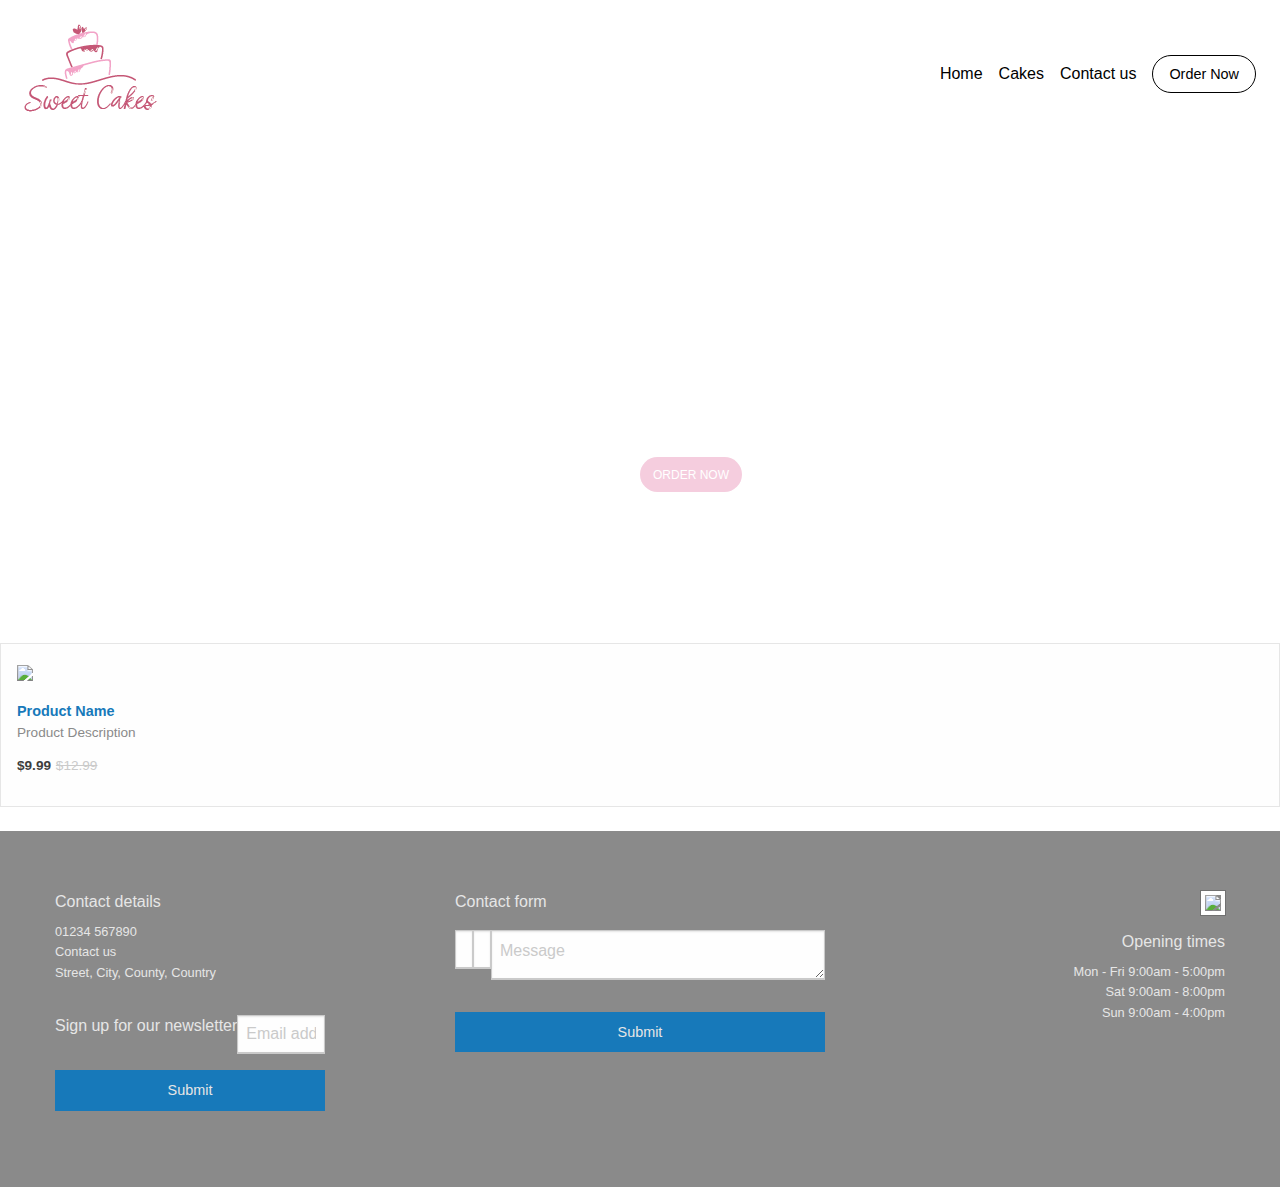
==== index.html @ cd393186 "New footer" ====
<!doctype html>
<html class="no-js" lang="en">
  <head>
    <meta charset="utf-8" />
    <meta http-equiv="x-ua-compatible" content="ie=edge">
    <meta name="viewport" content="width=device-width, initial-scale=1.0">
    <title>Sweet Cakes</title>
   <link rel="stylesheet" href="assets/css/foundation.css"> 
    
  </head>
  <nav class="top-bar topbar-responsive">
    <div class="top-bar-title">
    <img class="topbar-responsive-logo" alt="" src="logo.png">
    </div>
    <div id="topbar-responsive" class="topbar-responsive-links">
      <div class="top-bar-right">
        <ul class="menu simple vertical medium-horizontal">
          <li><a href="index.html">Home</a></li>
          <li><a href="cakes.html">Cakes</a></li>
          <li><a href="contact.html">Contact us</a></li>
          <li>
            <button type="button" class="button hollow topbar-responsive-button">Order Now</button>
          </li>
        </ul>
      </div>
    </div>
  </nav>
  
  <body>
  <div class="marketing-site-hero">
  <div class="marketing-site-hero-content">
    <h1>Sweet Cakes</h1>
    <p class="subheader-hero">Our Bakery</p>
    <p class="subheader-hero">The love,passion,and dedication can be tasted in every bite. We are here to serve you,wheather it be, for a quick afternoon snack or a special occasion cakes.</p>
    <a href="ordernow.html" class="round button">Order Now</a>
  </div>
</div>
<div class="product-card">
  <div class="product-card-thumbnail">
    <a href="cakes.html"><img src="https://placehold.it/180x180"/></a>
  </div>
  <h2 class="product-card-title"><a href="#">Product Name</a></h2>
  <span class="product-card-desc">Product Description</span>
  <span class="product-card-price">$9.99</span><span class="product-card-sale">$12.99</span>
  <div class="product-card-colors">
  	
 </div>
</div>

</body>

<div class="three-column-footer-contact-form-container">
  <footer class="three-column-footer-contact-form" data-equalizer data-equalize-by-row="true">
    <div class="footer-left" data-equalizer-watch>
      <div class="baseline">
        <div class="contact-details">
          <h6>Contact details</h6>
          <p><i class="fa fa-phone fa-lg" aria-hidden="true"></i> 01234 567890</p>
          <p><a href="#"><i class="fa fa-envelope-o" aria-hidden="true"></i> Contact us</a></p>
          <p><i class="fa fa-map-marker fa-lg" aria-hidden="true"></i> Street, City, County, Country</p>
        </div>
        <div class="newsletter">
          <div class="input-group">
            <h6>Sign up for our newsletter</h6>
            <input class="input-group-field" type="email" placeholder="Email address">
          </div>
          <a class="button expanded" href="#">Submit</a>
        </div>
      </div>
     </div>
    <div class="footer-center" data-equalizer-watch>
      <div class="baseline">
        <div class="newsletter">
          <h6>Contact form</h6>
          <div class="input-group">
            <input class="input-group-field" type="text" placeholder="Name">
            <input class="input-group-field" type="email" placeholder="Email address">
            <textarea placeholder="Message"></textarea>
          </div>
          <a class="button expanded" href="#">Submit</a>
        </div>
      </div>
    </div>
    <div class="footer-right" data-equalizer-watch>
      <div class="baseline">
        <img class="thumbnail" src="https://placehold.it/100">
        <h6>Opening times</h6>
        <p>Mon - Fri 9:00am - 5:00pm</p>
        <p>Sat 9:00am - 8:00pm</p>
        <p>Sun 9:00am - 4:00pm</p>
        <div class="social">
          <i class="fa fa-facebook-square fa-2x" aria-hidden="true"></i>
          <i class="fa fa-twitter-square fa-2x" aria-hidden="true"></i>
          <i class="fa fa-google-plus-square fa-2x" aria-hidden="true"></i>
          <i class="fa fa-linkedin-square fa-2x" aria-hidden="true"></i>
        </div>
      </div>
    </div>
  </footer>
</div>






</div>
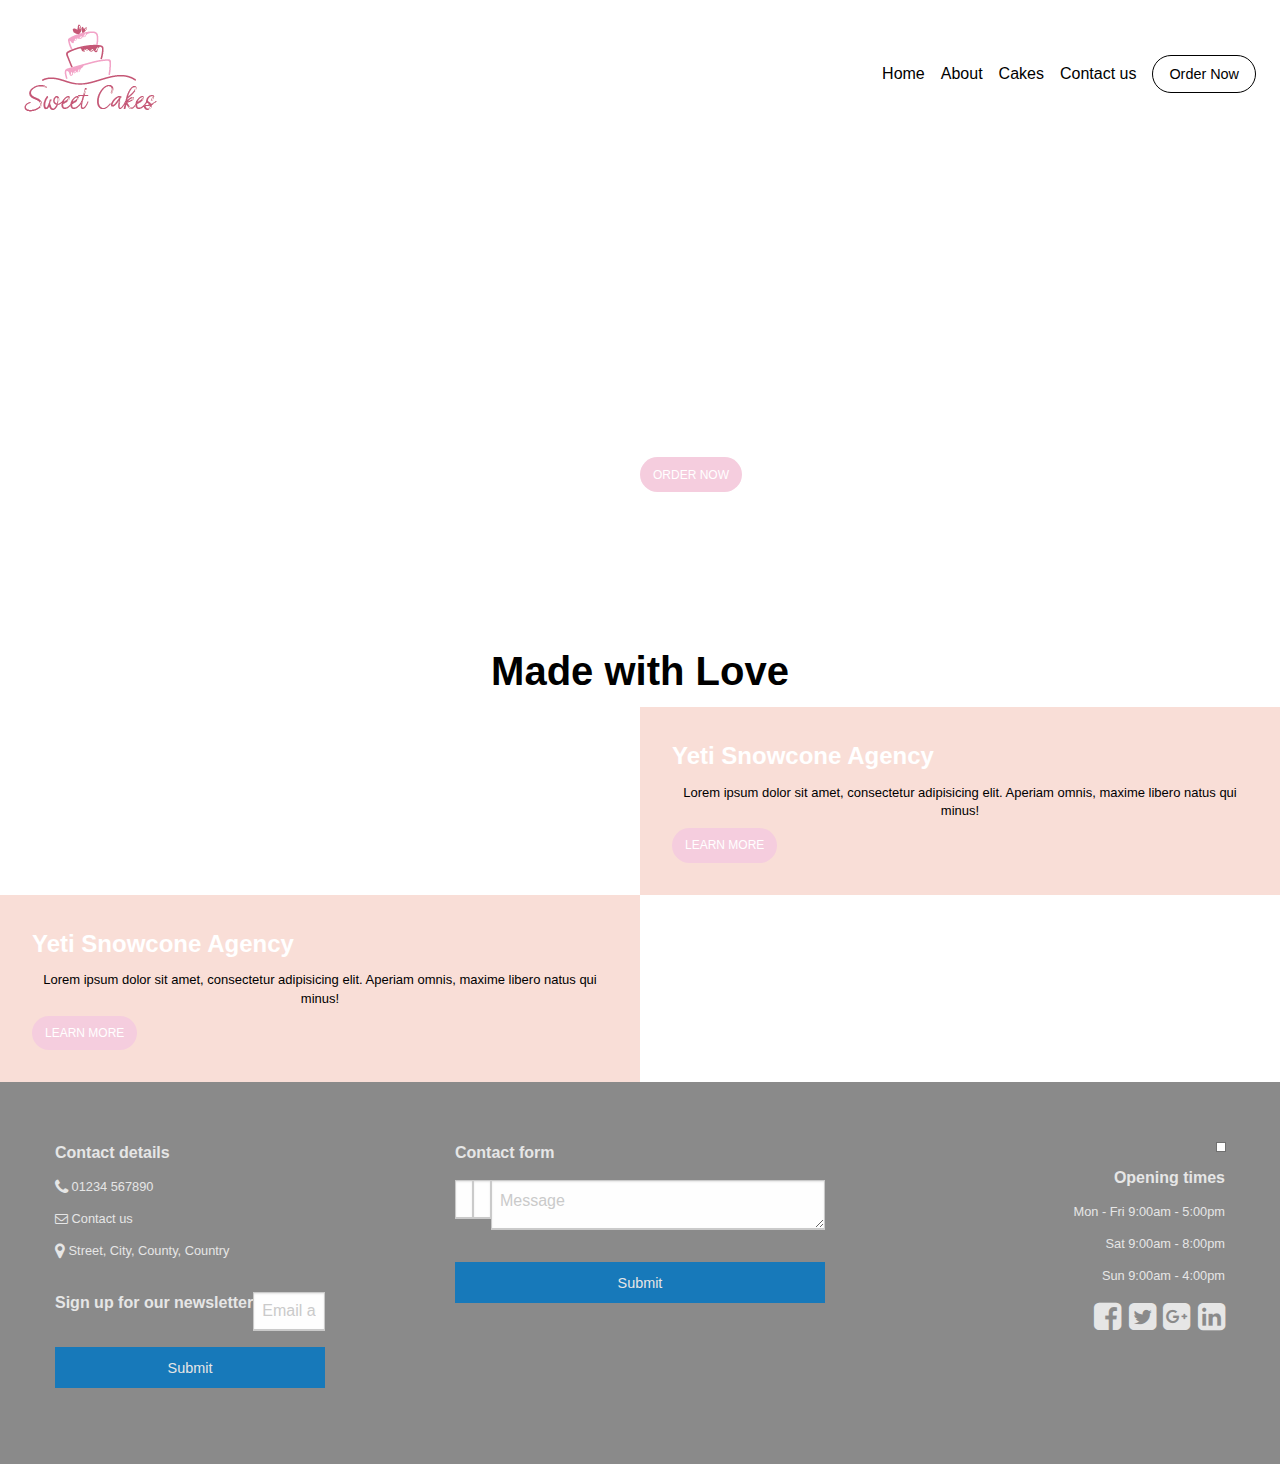
==== commit 985580e2: "Homepage , about" ====
--- a/index.html
+++ b/index.html
@@ -7,6 +7,8 @@
     <meta name="viewport" content="width=device-width, initial-scale=1.0">
     <title>Sweet Cakes</title>
    <link rel="stylesheet" href="assets/css/foundation.css"> 
+   <link href="https://cdnjs.cloudflare.com/ajax/libs/font-awesome/4.7.0/css/font-awesome.css" rel="stylesheet">
+
     
   </head>
   <nav class="top-bar topbar-responsive">
@@ -16,7 +18,8 @@
     <div id="topbar-responsive" class="topbar-responsive-links">
       <div class="top-bar-right">
         <ul class="menu simple vertical medium-horizontal">
-          <li><a href="index.html">Home</a></li>
+          <li><a href="index.html"class="active">Home</a></li>
+          <li><a href="about.html">About</a></li>
           <li><a href="cakes.html">Cakes</a></li>
           <li><a href="contact.html">Contact us</a></li>
           <li>
@@ -36,18 +39,27 @@
     <a href="ordernow.html" class="round button">Order Now</a>
   </div>
 </div>
-<div class="product-card">
-  <div class="product-card-thumbnail">
-    <a href="cakes.html"><img src="https://placehold.it/180x180"/></a>
+<div class="breaktext">
+  <h2>Made with Love</h2>
+</div>
+<div class="marketing-site-content-section">
+  <div class="marketing-site-content-section-img">
+    <img src="https://images.pexels.com/photos/1405494/pexels-photo-1405494.jpeg?auto=compress&cs=tinysrgb&dpr=2&w=500" alt=""/> 
   </div>
-  <h2 class="product-card-title"><a href="#">Product Name</a></h2>
-  <span class="product-card-desc">Product Description</span>
-  <span class="product-card-price">$9.99</span><span class="product-card-sale">$12.99</span>
-  <div class="product-card-colors">
-  	
- </div>
+  <div class="marketing-site-content-section-block">
+    <h3 class="marketing-site-content-section-block-header">Yeti Snowcone Agency</h3>
+    <p class="marketing-site-content-section-block-subheader subheader">Lorem ipsum dolor sit amet, consectetur adipisicing elit. Aperiam omnis, maxime libero natus qui minus!</p>
+    <a href="cakes.html" class="round button small">learn more</a>
+  </div>
+  <div class="marketing-site-content-section-block small-order-2 medium-order-1">
+    <h3 class="marketing-site-content-section-block-header">Yeti Snowcone Agency</h3>
+    <p class="marketing-site-content-section-block-subheader subheader">Lorem ipsum dolor sit amet, consectetur adipisicing elit. Aperiam omnis, maxime libero natus qui minus!</p>
+    <a href="cakes.html" class="round button small">learn more</a>
+  </div>
+  <div class="marketing-site-content-section-img small-order-1 medium-order-2">
+    <img src="https://images.pexels.com/photos/3829793/pexels-photo-3829793.png?auto=compress&cs=tinysrgb&dpr=2&h=750&w=1260" alt="" />
+  </div>
 </div>
-
 </body>
 
 <div class="three-column-footer-contact-form-container">
@@ -84,7 +96,7 @@
     </div>
     <div class="footer-right" data-equalizer-watch>
       <div class="baseline">
-        <img class="thumbnail" src="https://placehold.it/100">
+        <img class="thumbnail" src="https://placehold.it/100" alt="">
         <h6>Opening times</h6>
         <p>Mon - Fri 9:00am - 5:00pm</p>
         <p>Sat 9:00am - 8:00pm</p>
@@ -97,23 +109,5 @@
         </div>
       </div>
     </div>
-  </footer>
-</div>
-
-
-
-
-
-
-</div>
-
-
-
-
-
-
-
-
-
-
-
+	</footer>
+	 </html>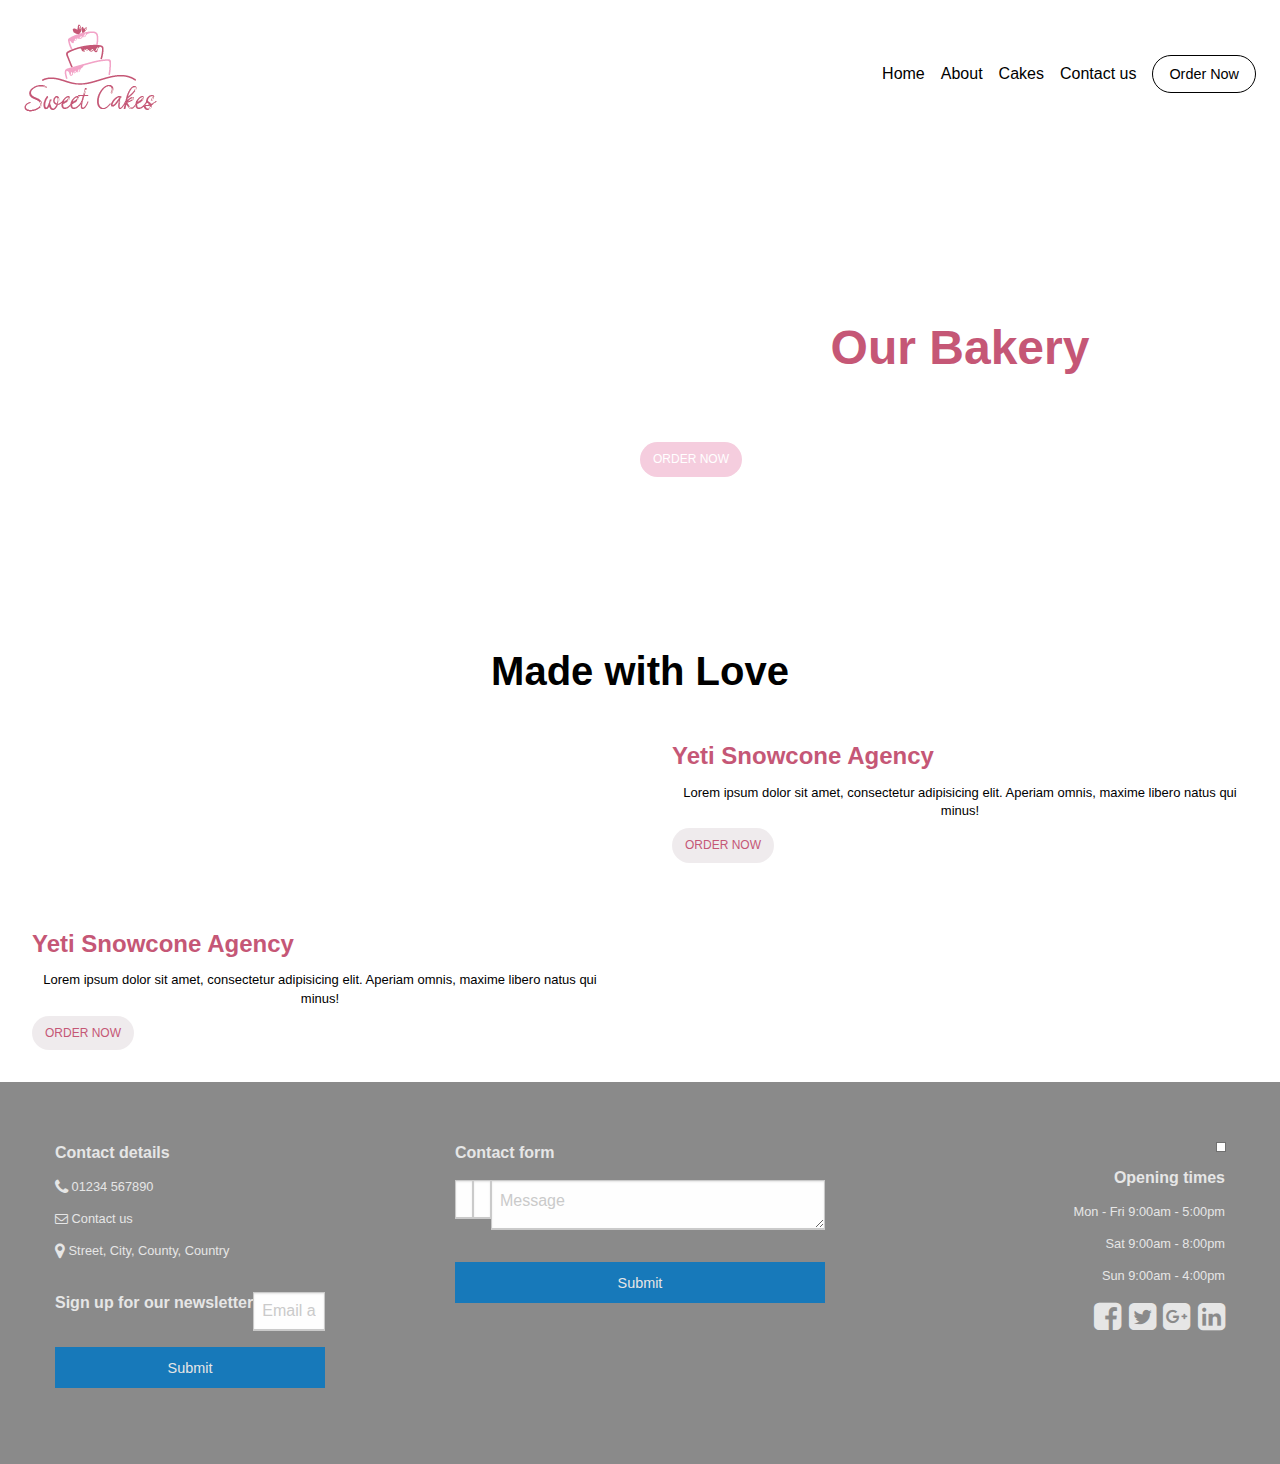
==== commit 7cd3b22e: "background color/ text color" ====
--- a/index.html
+++ b/index.html
@@ -33,9 +33,10 @@
   <body>
   <div class="marketing-site-hero">
   <div class="marketing-site-hero-content">
-    <h1>Sweet Cakes</h1>
-    <p class="subheader-hero">Our Bakery</p>
-    <p class="subheader-hero">The love,passion,and dedication can be tasted in every bite. We are here to serve you,wheather it be, for a quick afternoon snack or a special occasion cakes.</p>
+    <h1>Our Bakery</h1>
+
+    <p class="subheader-hero">The love,passion,and dedication can be tasted in every bite.
+       We are here to serve you,wheather it be, for a quick afternoon snack or a special occasion cakes.</p>
     <a href="ordernow.html" class="round button">Order Now</a>
   </div>
 </div>
@@ -49,12 +50,12 @@
   <div class="marketing-site-content-section-block">
     <h3 class="marketing-site-content-section-block-header">Yeti Snowcone Agency</h3>
     <p class="marketing-site-content-section-block-subheader subheader">Lorem ipsum dolor sit amet, consectetur adipisicing elit. Aperiam omnis, maxime libero natus qui minus!</p>
-    <a href="cakes.html" class="round button small">learn more</a>
+    <a href="cakes.html" class="round button small">Order Now</a>
   </div>
   <div class="marketing-site-content-section-block small-order-2 medium-order-1">
     <h3 class="marketing-site-content-section-block-header">Yeti Snowcone Agency</h3>
     <p class="marketing-site-content-section-block-subheader subheader">Lorem ipsum dolor sit amet, consectetur adipisicing elit. Aperiam omnis, maxime libero natus qui minus!</p>
-    <a href="cakes.html" class="round button small">learn more</a>
+    <a href="cakes.html" class="round button small">Order Now</a>
   </div>
   <div class="marketing-site-content-section-img small-order-1 medium-order-2">
     <img src="https://images.pexels.com/photos/3829793/pexels-photo-3829793.png?auto=compress&cs=tinysrgb&dpr=2&h=750&w=1260" alt="" />
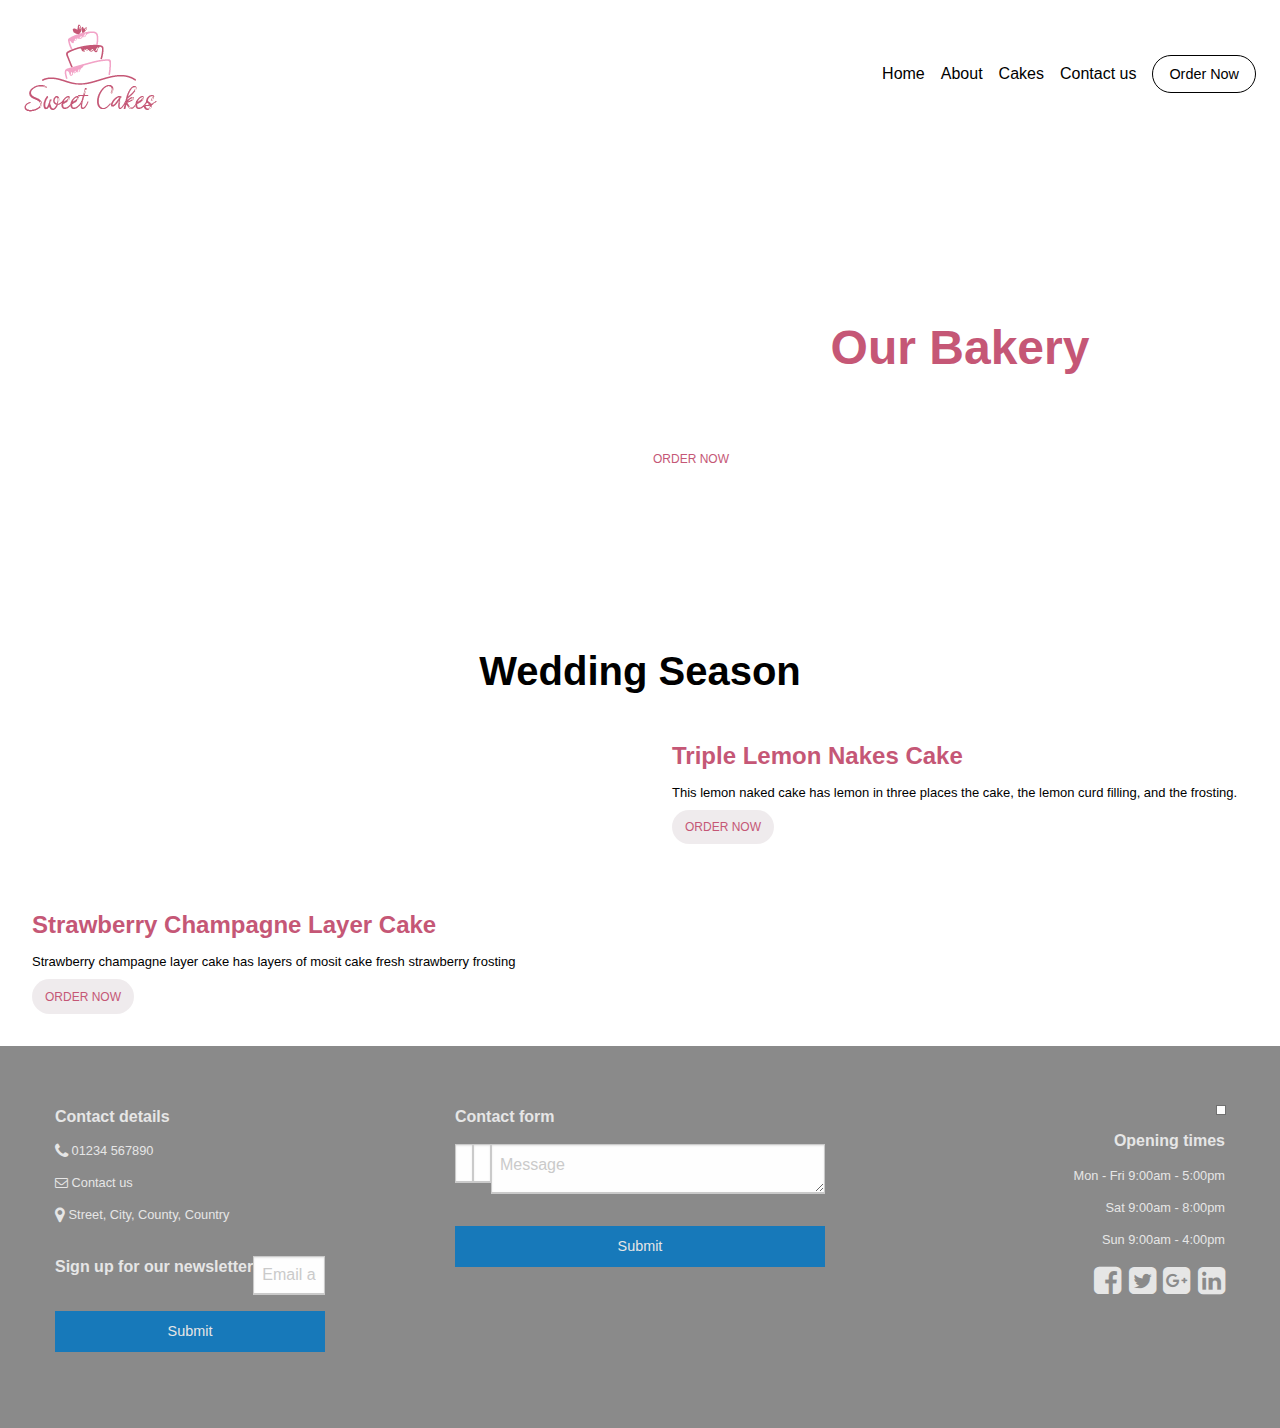
==== commit ef3af905: "new images/new text/about text" ====
--- a/index.html
+++ b/index.html
@@ -41,20 +41,20 @@
   </div>
 </div>
 <div class="breaktext">
-  <h2>Made with Love</h2>
+  <h2>Wedding Season</h2>
 </div>
 <div class="marketing-site-content-section">
   <div class="marketing-site-content-section-img">
-    <img src="https://images.pexels.com/photos/1405494/pexels-photo-1405494.jpeg?auto=compress&cs=tinysrgb&dpr=2&w=500" alt=""/> 
+    <img src="https://images.pexels.com/photos/1070850/pexels-photo-1070850.jpeg?auto=compress&cs=tinysrgb&dpr=2&w=500" alt=""/> 
   </div>
   <div class="marketing-site-content-section-block">
-    <h3 class="marketing-site-content-section-block-header">Yeti Snowcone Agency</h3>
-    <p class="marketing-site-content-section-block-subheader subheader">Lorem ipsum dolor sit amet, consectetur adipisicing elit. Aperiam omnis, maxime libero natus qui minus!</p>
+    <h3 class="marketing-site-content-section-block-header">Triple Lemon Nakes Cake</h3>
+    <p class="marketing-site-content-section-block-subheader subheader">This lemon naked cake has lemon in three places the cake, the lemon curd filling, and the frosting.</p>
     <a href="cakes.html" class="round button small">Order Now</a>
   </div>
   <div class="marketing-site-content-section-block small-order-2 medium-order-1">
-    <h3 class="marketing-site-content-section-block-header">Yeti Snowcone Agency</h3>
-    <p class="marketing-site-content-section-block-subheader subheader">Lorem ipsum dolor sit amet, consectetur adipisicing elit. Aperiam omnis, maxime libero natus qui minus!</p>
+    <h3 class="marketing-site-content-section-block-header">Strawberry Champagne Layer Cake</h3>
+    <p class="marketing-site-content-section-block-subheader subheader">Strawberry champagne layer cake has layers of mosit cake fresh strawberry frosting</p>
     <a href="cakes.html" class="round button small">Order Now</a>
   </div>
   <div class="marketing-site-content-section-img small-order-1 medium-order-2">
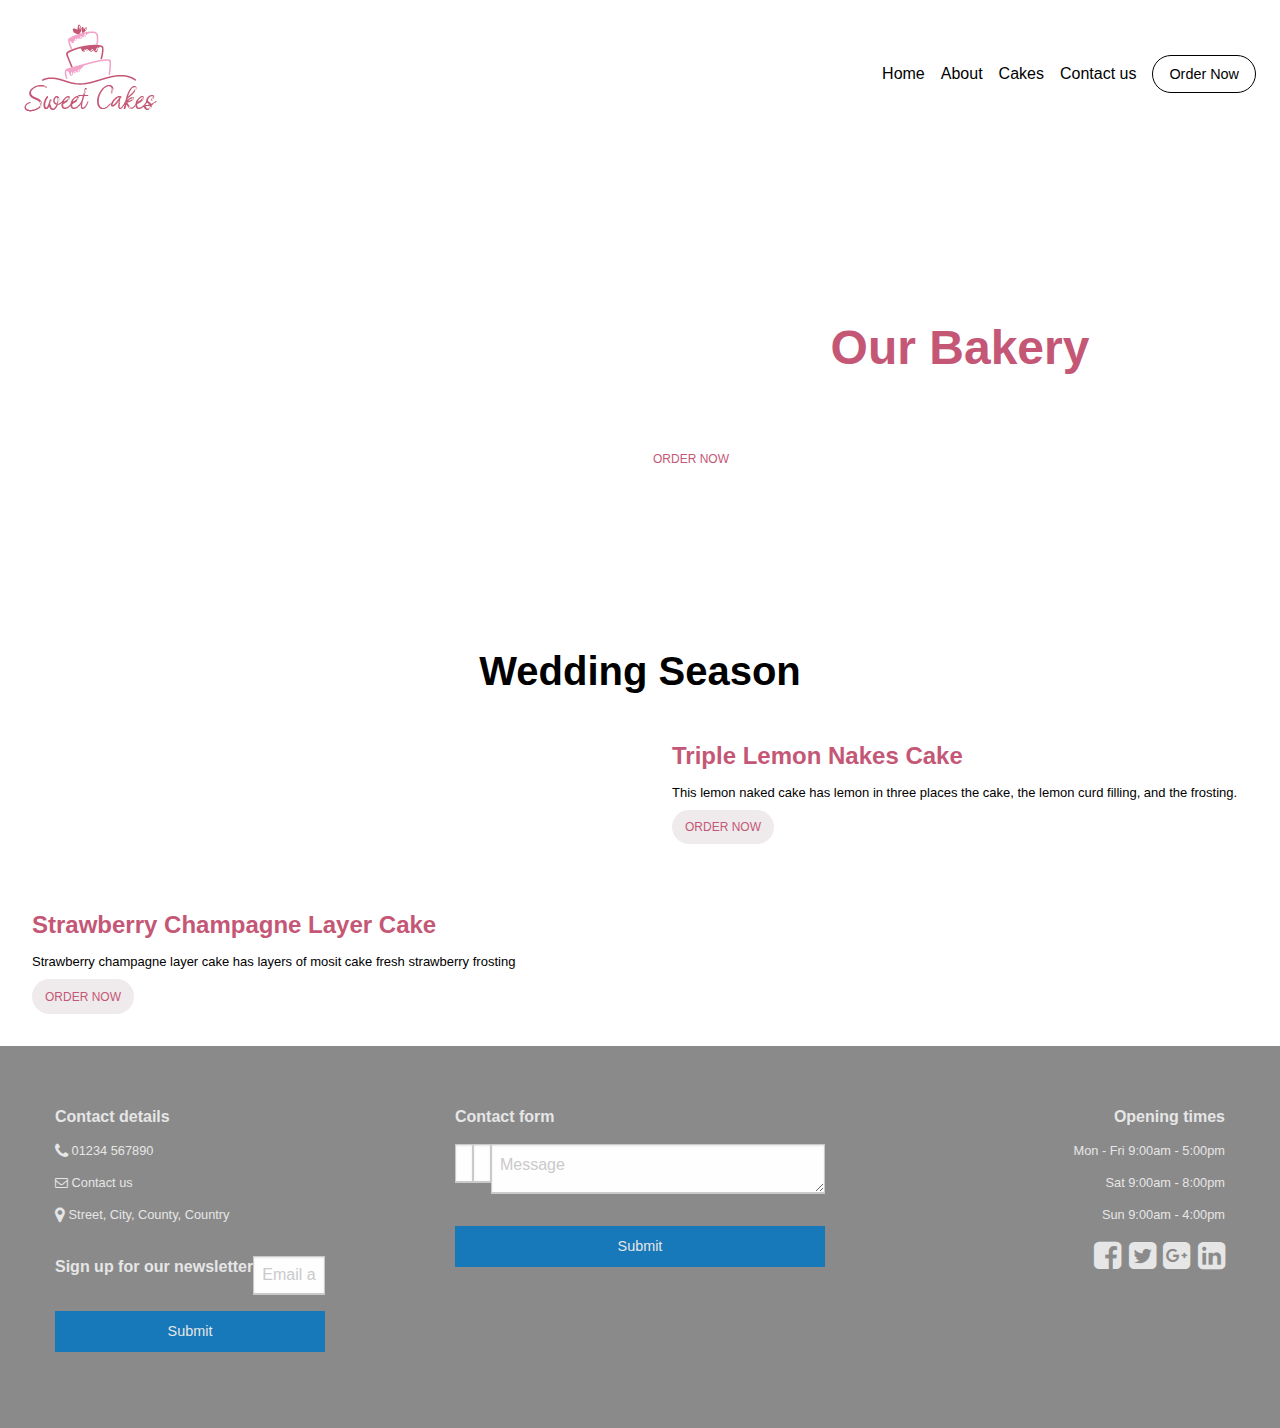
==== commit 93c5551e: "took out image from footer" ====
--- a/index.html
+++ b/index.html
@@ -97,7 +97,7 @@
     </div>
     <div class="footer-right" data-equalizer-watch>
       <div class="baseline">
-        <img class="thumbnail" src="https://placehold.it/100" alt="">
+     
         <h6>Opening times</h6>
         <p>Mon - Fri 9:00am - 5:00pm</p>
         <p>Sat 9:00am - 8:00pm</p>
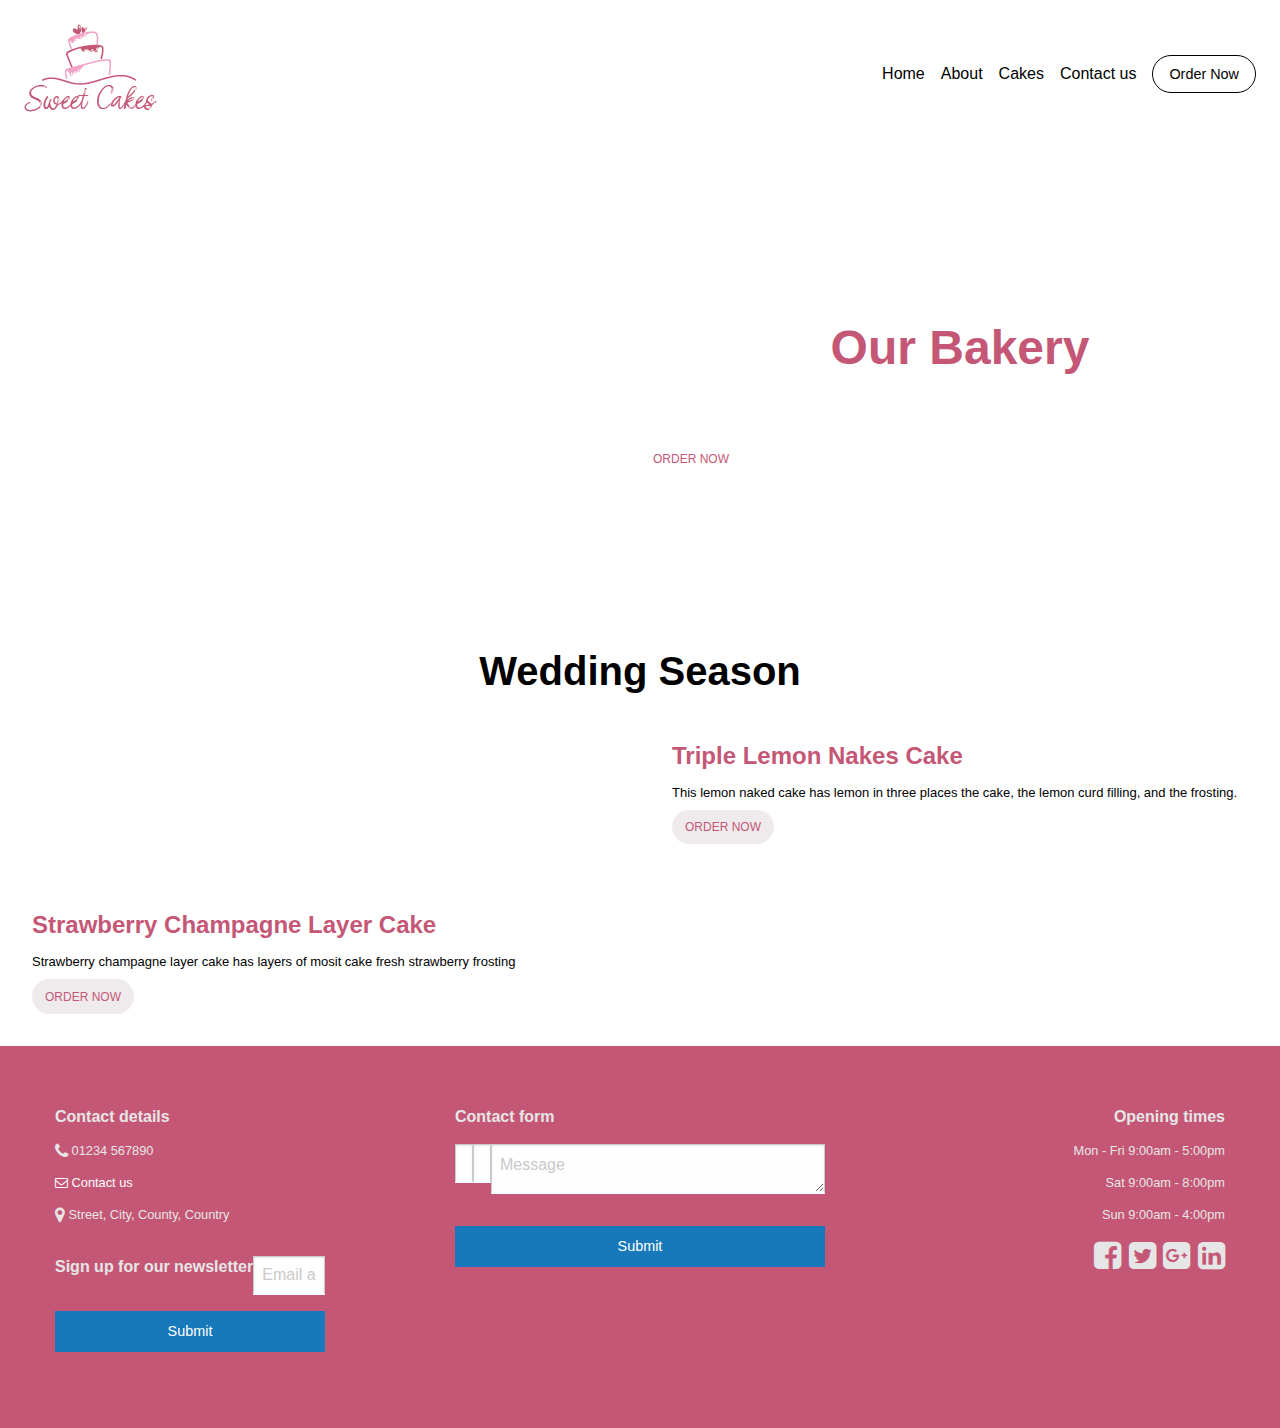
==== commit 2ebc024e: "Changes" ====
--- a/index.html
+++ b/index.html
@@ -23,7 +23,7 @@
           <li><a href="cakes.html">Cakes</a></li>
           <li><a href="contact.html">Contact us</a></li>
           <li>
-            <button type="button" class="button hollow topbar-responsive-button">Order Now</button>
+            <button href="ordernow.html" class="button hollow topbar-responsive-button">Order Now</button>
           </li>
         </ul>
       </div>
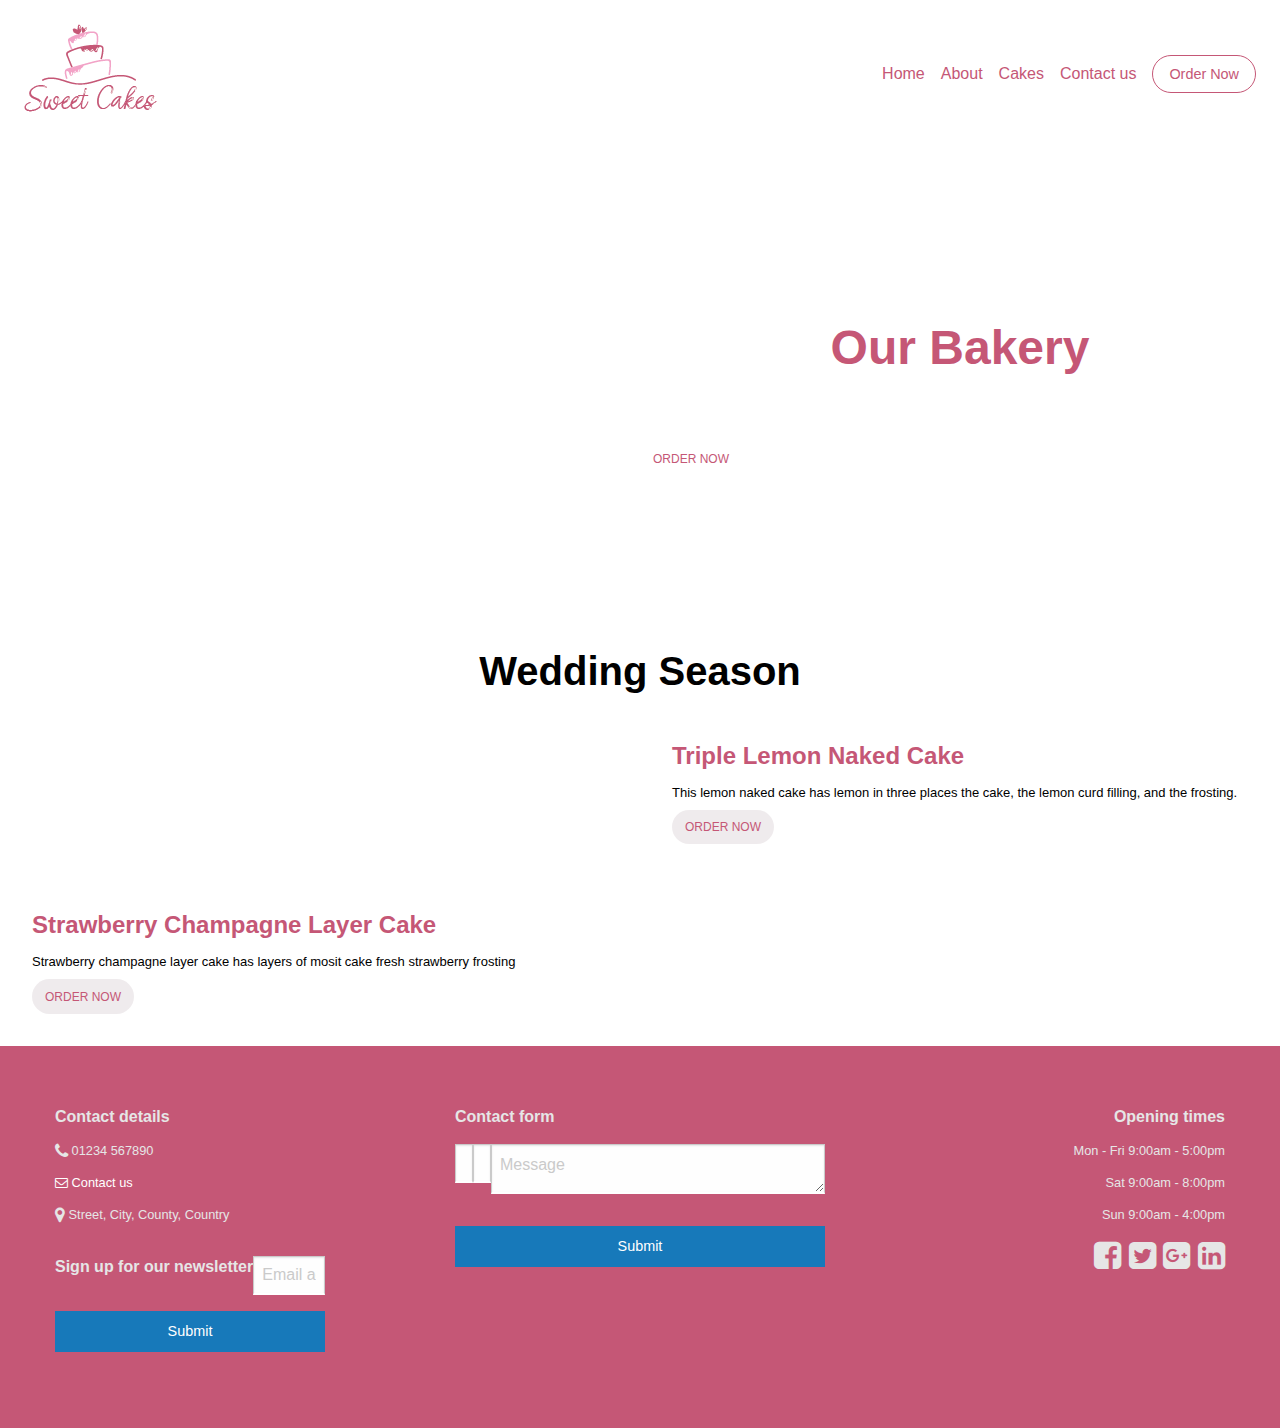
==== commit c0a54578: "Updated changes" ====
--- a/index.html
+++ b/index.html
@@ -48,14 +48,14 @@
     <img src="https://images.pexels.com/photos/1070850/pexels-photo-1070850.jpeg?auto=compress&cs=tinysrgb&dpr=2&w=500" alt=""/> 
   </div>
   <div class="marketing-site-content-section-block">
-    <h3 class="marketing-site-content-section-block-header">Triple Lemon Nakes Cake</h3>
+    <h3 class="marketing-site-content-section-block-header">Triple Lemon Naked Cake</h3>
     <p class="marketing-site-content-section-block-subheader subheader">This lemon naked cake has lemon in three places the cake, the lemon curd filling, and the frosting.</p>
-    <a href="cakes.html" class="round button small">Order Now</a>
+    <a href="ordernow.html" class="round button small">Order Now</a>
   </div>
   <div class="marketing-site-content-section-block small-order-2 medium-order-1">
     <h3 class="marketing-site-content-section-block-header">Strawberry Champagne Layer Cake</h3>
     <p class="marketing-site-content-section-block-subheader subheader">Strawberry champagne layer cake has layers of mosit cake fresh strawberry frosting</p>
-    <a href="cakes.html" class="round button small">Order Now</a>
+    <a href="ordernow.html" class="round button small">Order Now</a>
   </div>
   <div class="marketing-site-content-section-img small-order-1 medium-order-2">
     <img src="https://images.pexels.com/photos/3829793/pexels-photo-3829793.png?auto=compress&cs=tinysrgb&dpr=2&h=750&w=1260" alt="" />
@@ -78,7 +78,7 @@
             <h6>Sign up for our newsletter</h6>
             <input class="input-group-field" type="email" placeholder="Email address">
           </div>
-          <a class="button expanded" href="#">Submit</a>
+          <a class="button expanded" href="ordernow.html">Submit</a>
         </div>
       </div>
      </div>
@@ -91,7 +91,7 @@
             <input class="input-group-field" type="email" placeholder="Email address">
             <textarea placeholder="Message"></textarea>
           </div>
-          <a class="button expanded" href="#">Submit</a>
+          <a class="button expanded" href="ordernow.html">Submit</a>
         </div>
       </div>
     </div>
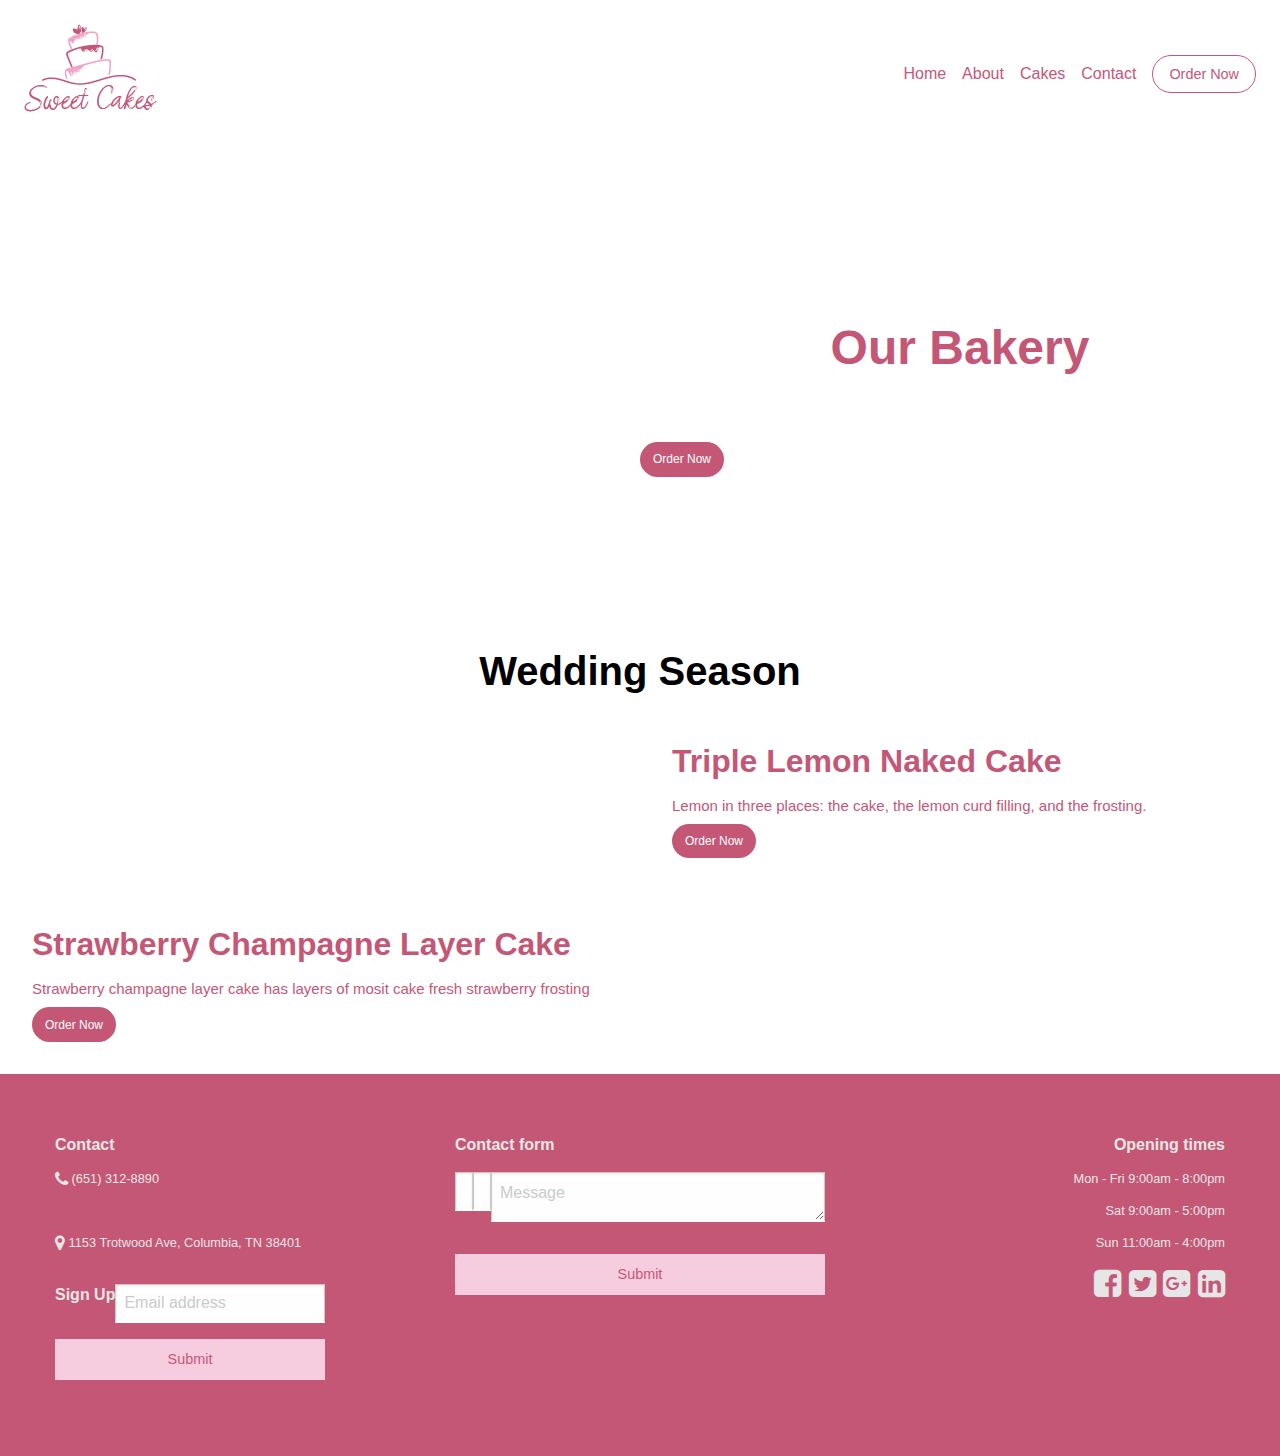
==== commit 68326fb9: "content" ====
--- a/index.html
+++ b/index.html
@@ -21,7 +21,7 @@
           <li><a href="index.html"class="active">Home</a></li>
           <li><a href="about.html">About</a></li>
           <li><a href="cakes.html">Cakes</a></li>
-          <li><a href="contact.html">Contact us</a></li>
+          <li><a href="contact.html">Contact</a></li>
           <li>
             <button href="ordernow.html" class="button hollow topbar-responsive-button">Order Now</button>
           </li>
@@ -49,7 +49,7 @@
   </div>
   <div class="marketing-site-content-section-block">
     <h3 class="marketing-site-content-section-block-header">Triple Lemon Naked Cake</h3>
-    <p class="marketing-site-content-section-block-subheader subheader">This lemon naked cake has lemon in three places the cake, the lemon curd filling, and the frosting.</p>
+    <p class="marketing-site-content-section-block-subheader subheader">Lemon in three places: the cake, the lemon curd filling, and the frosting.</p>
     <a href="ordernow.html" class="round button small">Order Now</a>
   </div>
   <div class="marketing-site-content-section-block small-order-2 medium-order-1">
@@ -68,14 +68,14 @@
     <div class="footer-left" data-equalizer-watch>
       <div class="baseline">
         <div class="contact-details">
-          <h6>Contact details</h6>
-          <p><i class="fa fa-phone fa-lg" aria-hidden="true"></i> 01234 567890</p>
-          <p><a href="#"><i class="fa fa-envelope-o" aria-hidden="true"></i> Contact us</a></p>
-          <p><i class="fa fa-map-marker fa-lg" aria-hidden="true"></i> Street, City, County, Country</p>
+          <h6>Contact</h6>
+          <p><i class="fa fa-phone fa-lg" aria-hidden="true"></i> (651) 312-8890</p>
+          <p><a href="#"><i class="fa fa-envelope-o" aria-hidden="true"></i> Sweetcakes@gmail.com</a></p>
+          <p><i class="fa fa-map-marker fa-lg" aria-hidden="true"></i> 1153 Trotwood Ave, Columbia, TN 38401</p>
         </div>
         <div class="newsletter">
           <div class="input-group">
-            <h6>Sign up for our newsletter</h6>
+            <h6>Sign Up</h6>
             <input class="input-group-field" type="email" placeholder="Email address">
           </div>
           <a class="button expanded" href="ordernow.html">Submit</a>
@@ -99,9 +99,9 @@
       <div class="baseline">
      
         <h6>Opening times</h6>
-        <p>Mon - Fri 9:00am - 5:00pm</p>
-        <p>Sat 9:00am - 8:00pm</p>
-        <p>Sun 9:00am - 4:00pm</p>
+        <p>Mon - Fri 9:00am - 8:00pm</p>
+        <p>Sat 9:00am - 5:00pm</p>
+        <p>Sun 11:00am - 4:00pm</p>
         <div class="social">
           <i class="fa fa-facebook-square fa-2x" aria-hidden="true"></i>
           <i class="fa fa-twitter-square fa-2x" aria-hidden="true"></i>
